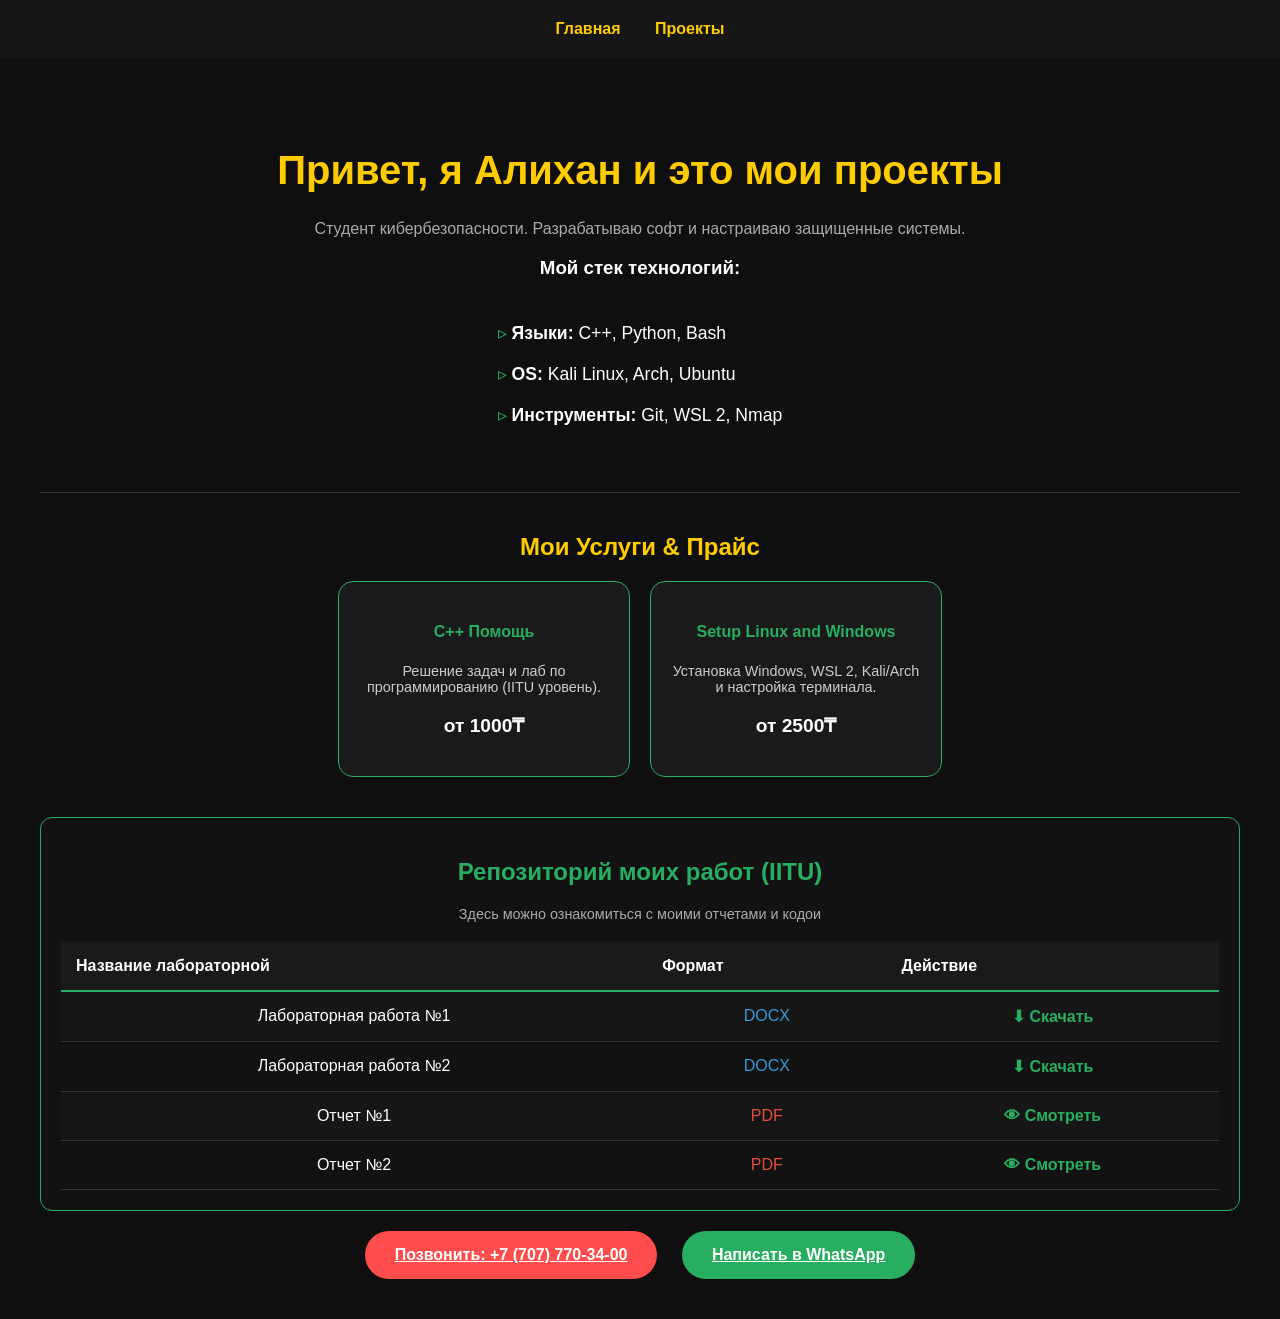
==== project.html @ 2a40d5d2 "Update project.html" ====
<!DOCTYPE html>
<html lang="ru">
<head>
    <meta charset="UTF-8">
    <title>Проекты | Алихан</title>
    <style>
        tr:hover {
            background-color: #1e1e1e !important;
            transition: 0.3s;
            cursor: pointer;
        }
        
        tr:nth-child(even) {
            background-color: #161616;
        }
        
        body {
            background-color: #0f0f0f; /* Глубокий черный */
            color: white;
            font-family: 'Segoe UI', Tahoma, Geneva, Verdana, sans-serif;
            text-align: center;
            margin: 0;
            padding: 0;
        }

        /* Навигация как на скрине */
        nav {
            padding: 20px;
            background: #161616;
        }
        nav a {
            color: #ffcc00; /* Желтый, как у тебя */
            text-decoration: none;
            margin: 0 15px;
            font-weight: bold;
        }

        h1 { color: #ffcc00; margin-top: 50px; font-size: 2.5em; }
        
        .content { padding: 40px; }

        /* Красивый список инструментов */
        ul {
            list-style: none;
            padding: 0;
            display: inline-block;
            text-align: left;
        }
        ul li {
            padding: 10px 0;
            font-size: 1.1em;
        }
        ul li::before {
            content: "▹ ";
            color: #27ae60; /* Зеленый акцент */
        }

        /* Твоя красная кнопка, но круче */
        .btn-contact {
            background-color: #ff4d4d;
            color: white;
            padding: 15px 30px;
            border-radius: 30px;
            text-decoration: none;
            display: inline-block;
            margin-top: 30px;
            font-weight: bold;
            transition: 0.3s;
            border: none;
        }
        .btn-contact:hover {
            transform: scale(1.05);
            background-color: #ff3333;
            box-shadow: 0 0 15px rgba(255, 77, 77, 0.4);
        }

        .links a {
            color: white;
            margin: 0 10px;
            text-decoration: underline;
        }
    </style>
</head>
<body>

    <nav>
        <a href="index.html">Главная</a>
        <a href="projects.html">Проекты</a>
    </nav>

    <div class="content">
        <h1>Привет, я Алихан и это мои проекты</h1>
        <p style="color: #aaa;">Студент кибербезопасности. Разрабатываю софт и настраиваю защищенные системы.</p>

        <h3>Мой стек технологий:</h3>
        <ul>
            <li><strong>Языки:</strong> C++, Python, Bash</li>
            <li><strong>OS:</strong> Kali Linux, Arch, Ubuntu</li>
            <li><strong>Инструменты:</strong> Git, WSL 2, Nmap</li>
        </ul>

        <section style="margin-top: 40px; border-top: 1px solid #333; padding-top: 20px">
            <h2 style="color: #ffcc00;">Мои Услуги & Прайс</h2>
            <div style="display: flex; flex-wrap: wrap; justify-content: center; gap: 20px; margin-top: 20px;">
                <div style="background: #1a1a1a; border: 1px solid #27ae60; padding: 20px; border-radius: 15px; width: 250px;">
                    <h4 style="color: #27ae60;">C++ Помощь</h4>
                    <p style="font-size: 0.9em; color: #ccc;">Решение задач и лаб по программированию (IITU уровень).</p>
                    <p style="font-weight: bold; font-size: 1.2em;"> от 1000₸</p>
                </div>
                
                <div style="background: #1a1a1a; border: 1px solid #27ae60; padding: 20px; border-radius: 15px; width: 250px;">
                    <h4 style="color: #27ae60;">Setup Linux and Windows</h4>
                    <p style="font-size: 0.9em; color: #ccc;">Установка Windows, WSL 2, Kali/Arch и настройка терминала.</p>
                    <p style="font-weight: bold; font-size: 1.2em;">от 2500₸</p>
                </div>

            </div>    
        </section>
        
        <section style="margin-top: 40px; padding: 20px; background: #121212; border: 1px solid #27ae60; border-radius: 12px;">
             <h2 style="color: #27ae60; text-aligh: center; font-family: sans-serif;">Репозиторий моих работ (IITU)</h2>
             <p style="color: #aaa; text-aligh: center; font-size: 0.9em;">Здесь можно ознакомиться с моими отчетами и кодои</p>

             <div style="overflow-x: auto; margin-top: 20px;">
           <table style="width: 100%; border-collapse: collapse; color: white; font-family: sans-serif;">
    <tr style="border-bottom: 2px solid #27ae60; text-align: left; background: #1a1a1a;">
        <th style="padding: 15px;">Название лабораторной</th>
        <th style="padding: 15px;">Формат</th>
        <th style="padding: 15px;">Действие</th>
    </tr>

    <tr style="border-bottom: 1px solid #333;">
        <td style="padding: 15px;">Лабораторная работа №1</td>
        <td style="padding: 15px; color: #3498db;">DOCX</td>
        <td style="padding: 15px;">
            <a href="assets/lab_work_1.docx" onclick="return notifyDownload('Лабораторную №1')" style="color: #27ae60; text-decoration: none; font-weight: bold;" download>⬇ Скачать</a>
        </td>
    </tr>

    <tr style="border-bottom: 1px solid #333;">
        <td style="padding: 15px;">Лабораторная работа №2</td>
        <td style="padding: 15px; color: #3498db;">DOCX</td>
        <td style="padding: 15px;">
            <a href="assets/lab_work_2.docx" onclick="return notifyDownload('Лабораторную №2')" style="color: #27ae60; text-decoration: none; font-weight: bold;" download>⬇ Скачать</a>
        </td>
    </tr>

    <tr style="border-bottom: 1px solid #333;">
        <td style="padding: 15px;">Отчет №1</td>
        <td style="padding: 15px; color: #e74c3c;">PDF</td>
        <td style="padding: 15px;">
            <a href="assets/report_1.pdf" onclick="return notifyDownload('Отчет №1')" style="color: #27ae60; text-decoration: none; font-weight: bold;" target="_blank">👁 Смотреть</a>
        </td>
    </tr>
               
    <tr style="border-bottom: 1px solid #333;">
        <td style="padding: 15px;">Отчет №2</td>
        <td style="padding: 15px; color: #e74c3c;">PDF</td>
        <td style="padding: 15px;">
            <a href="assets/report_2.pdf" onclick="return notifyDownload('Отчет №2')" style="color: #27ae60; text-decoration: none; font-weight: bold;" target="_blank">👁 Смотреть</a>
        </td>
    </tr>
</table>
    </div>
</section>
            
        <div class="links" style="margin-top: 20px;">
        <a href="tel:+77077703400" class="btn-contact" style="background-color: #ff4d4d; margin-right: 10px;">
    Позвонить: +7 (707) 770-34-00
</a>

<a href="https://wa.me/77077703400" class="btn-contact" style="background-color: #27ae60;">
    Написать в WhatsApp
</a>   
        </div>
<script>
    console.log("Скрипт загружен!");
    
    function notifyDownload(labName) {
        alert("Файл " + labName + " начинает скачиваться. Удачи!");
        return true;
    }
</script>    

</body>
</html>
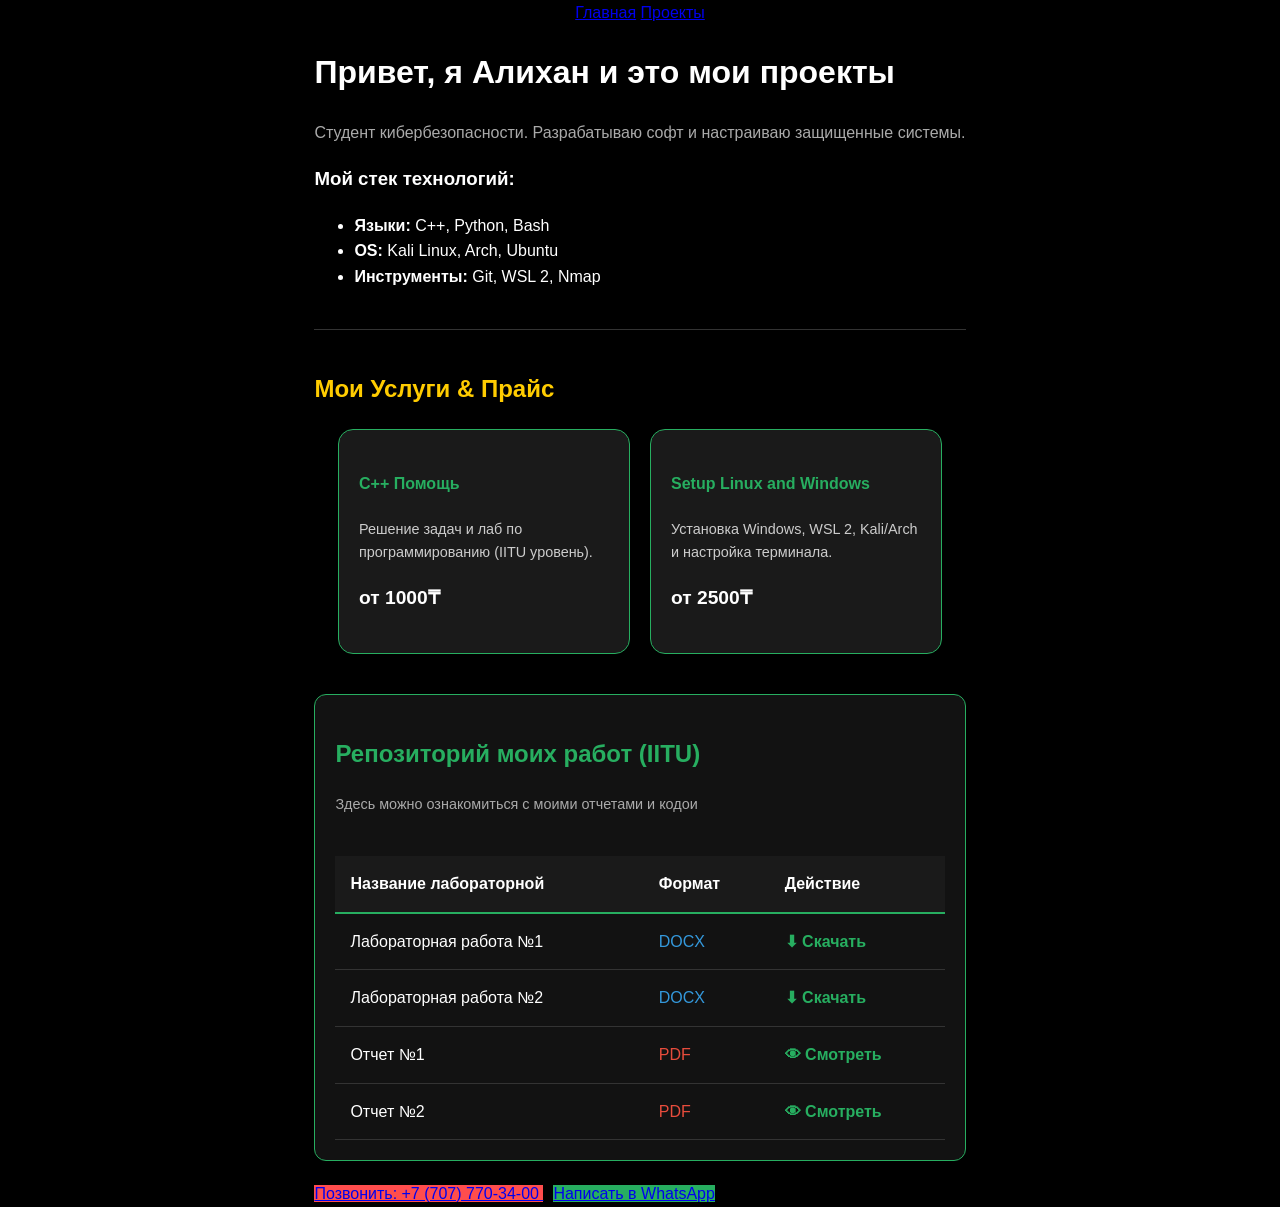
==== commit db87cfd9: "Update project.html" ====
--- a/project.html
+++ b/project.html
@@ -1,84 +1,53 @@
 <!DOCTYPE html>
 <html lang="ru">
 <head>
+    <meta name ="viewport" content="width=device-width, initial-scale=1.0">
     <meta charset="UTF-8">
     <title>Проекты | Алихан</title>
     <style>
-        tr:hover {
-            background-color: #1e1e1e !important;
-            transition: 0.3s;
-            cursor: pointer;
+      
+    /* Общие настройки для всего сайта */
+    body {
+        background-color: #000; /* Черный фон */
+        color: white;
+        font-family: 'Segoe UI', Tahoma, Geneva, Verdana, sans-serif;
+        margin: 0;
+        padding: 0 20px;       /* ТЕ САМЫЕ ОТСТУПЫ ПО БОКАМ */
+        line-height: 1.6;      /* Расстояние между строками */
+        display: flex;
+        flex-direction: column;
+        align-items: center;   /* Центрируем контент */
+    }
+
+    /* Ограничиваем ширину контента, чтобы на компе не расползалось */
+    .container {
+        max-width: 800px;
+        width: 100%;
+    }
+
+    /* Твоя таблица (улучшенная) */
+    table {
+        width: 100%;
+        border-collapse: collapse;
+        margin-top: 20px;
+    }
+
+    /* Эффект при наведении на строку */
+    tr:hover {
+        background-color: #1a1a1a !important;
+        transition: 0.3s;
+    }
+
+    /* Адаптивность для мобилок */
+    @media screen and (max-width: 600px) {
+        table {
+            display: block;
+            overflow-x: auto; /* Скролл таблицы вбок */
         }
-        
-        tr:nth-child(even) {
-            background-color: #161616;
-        }
-        
-        body {
-            background-color: #0f0f0f; /* Глубокий черный */
-            color: white;
-            font-family: 'Segoe UI', Tahoma, Geneva, Verdana, sans-serif;
-            text-align: center;
-            margin: 0;
-            padding: 0;
-        }
+        h1 { font-size: 24px; }
+        padding: 0 15px;
+    }
 
-        /* Навигация как на скрине */
-        nav {
-            padding: 20px;
-            background: #161616;
-        }
-        nav a {
-            color: #ffcc00; /* Желтый, как у тебя */
-            text-decoration: none;
-            margin: 0 15px;
-            font-weight: bold;
-        }
-
-        h1 { color: #ffcc00; margin-top: 50px; font-size: 2.5em; }
-        
-        .content { padding: 40px; }
-
-        /* Красивый список инструментов */
-        ul {
-            list-style: none;
-            padding: 0;
-            display: inline-block;
-            text-align: left;
-        }
-        ul li {
-            padding: 10px 0;
-            font-size: 1.1em;
-        }
-        ul li::before {
-            content: "▹ ";
-            color: #27ae60; /* Зеленый акцент */
-        }
-
-        /* Твоя красная кнопка, но круче */
-        .btn-contact {
-            background-color: #ff4d4d;
-            color: white;
-            padding: 15px 30px;
-            border-radius: 30px;
-            text-decoration: none;
-            display: inline-block;
-            margin-top: 30px;
-            font-weight: bold;
-            transition: 0.3s;
-            border: none;
-        }
-        .btn-contact:hover {
-            transform: scale(1.05);
-            background-color: #ff3333;
-            box-shadow: 0 0 15px rgba(255, 77, 77, 0.4);
-        }
-
-        .links a {
-            color: white;
-            margin: 0 10px;
-            text-decoration: underline;
-        }
     </style>
 </head>
 <body>
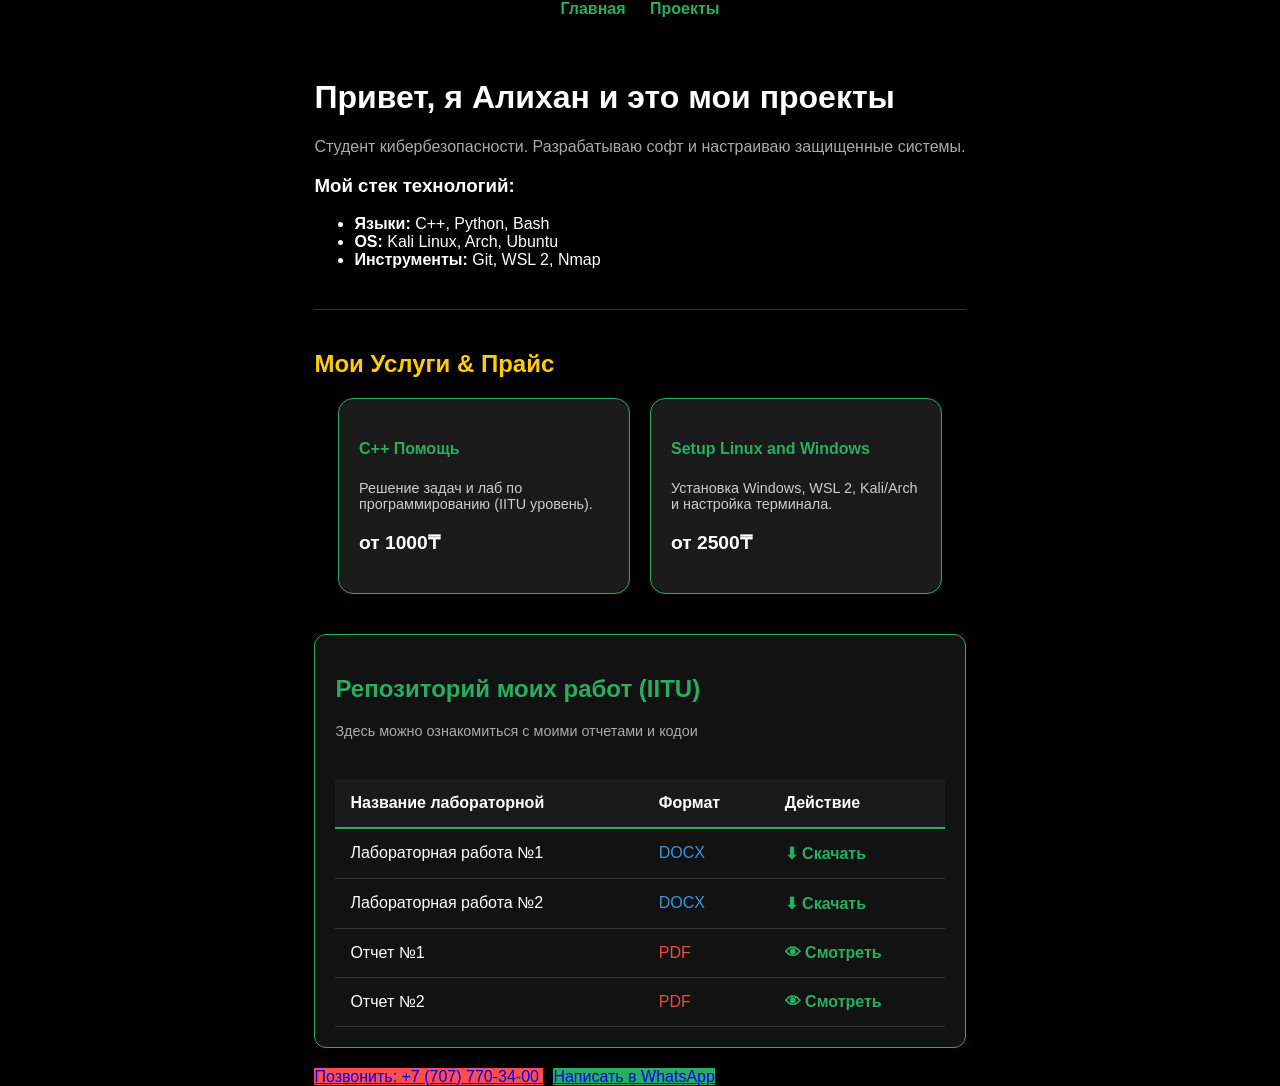
==== commit bbd60e09: "Update project.html" ====
--- a/project.html
+++ b/project.html
@@ -4,51 +4,71 @@
     <meta name ="viewport" content="width=device-width, initial-scale=1.0">
     <meta charset="UTF-8">
     <title>Проекты | Алихан</title>
-    <style>
-      
-    /* Общие настройки для всего сайта */
+   <style>
     body {
-        background-color: #000; /* Черный фон */
+        background-color: #000;
         color: white;
-        font-family: 'Segoe UI', Tahoma, Geneva, Verdana, sans-serif;
+        font-family: 'Segoe UI', Arial, sans-serif;
         margin: 0;
-        padding: 0 20px;       /* ТЕ САМЫЕ ОТСТУПЫ ПО БОКАМ */
-        line-height: 1.6;      /* Расстояние между строками */
+        padding: 0;
         display: flex;
         flex-direction: column;
-        align-items: center;   /* Центрируем контент */
+        align-items: center; /* Центрирует всё по горизонтали */
     }
 
-    /* Ограничиваем ширину контента, чтобы на компе не расползалось */
-    .container {
-        max-width: 800px;
+    /* Основной контейнер, который держит весь контент */
+    .main-container {
+        max-width: 900px; /* Ширина сайта на компе */
         width: 100%;
+        padding: 20px;    /* Отступы, чтобы на телефоне не липло к краям */
+        box-sizing: border-box;
     }
 
-    /* Твоя таблица (улучшенная) */
+    /* Навигация сверху */
+    nav {
+        margin-bottom: 40px;
+        text-align: center;
+    }
+
+    nav a {
+        color: #27ae60;
+        text-decoration: none;
+        margin: 0 10px;
+        font-weight: bold;
+    }
+
+    /* Карточки услуг в ряд на компе, в колонку на телефоне */
+    .services-grid {
+        display: flex;
+        gap: 20px;
+        flex-wrap: wrap;
+        justify-content: center;
+    }
+
+    .service-card {
+        flex: 1;
+        min-width: 280px;
+        border: 1px solid #27ae60;
+        padding: 20px;
+        border-radius: 12px;
+        background: #0a0a0a;
+    }
+
+    /* Таблица */
     table {
         width: 100%;
         border-collapse: collapse;
         margin-top: 20px;
     }
+    
+    th, td { padding: 15px; text-align: left; }
 
-    /* Эффект при наведении на строку */
-    tr:hover {
-        background-color: #1a1a1a !important;
-        transition: 0.3s;
+    /* Мобильная адаптация */
+    @media screen and (max-width: 600px) {
+        .main-container { padding: 15px; }
+        table { display: block; overflow-x: auto; }
     }
-
-    /* Адаптивность для мобилок */
-    @media screen and (max-width: 600px) {
-        table {
-            display: block;
-            overflow-x: auto; /* Скролл таблицы вбок */
-        }
-        h1 { font-size: 24px; }
-        padding: 0 15px;
-    }
-
-    </style>
+</style>
 </head>
 <body>
 
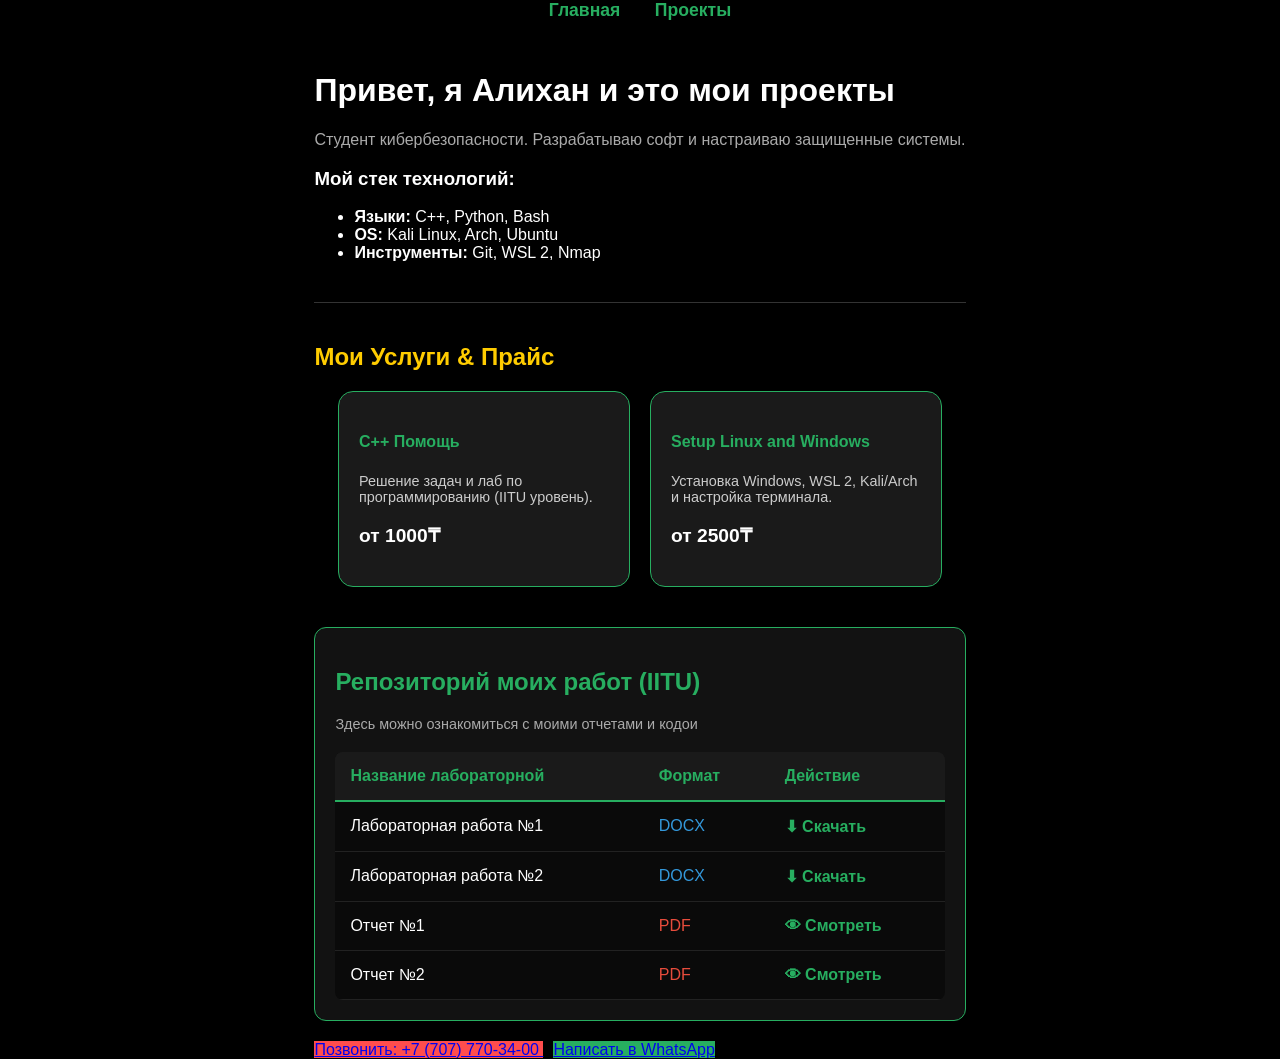
==== commit f9eb0f77: "Update project.html" ====
--- a/project.html
+++ b/project.html
@@ -5,6 +5,7 @@
     <meta charset="UTF-8">
     <title>Проекты | Алихан</title>
    <style>
+    /* Базовые настройки */
     body {
         background-color: #000;
         color: white;
@@ -13,60 +14,81 @@
         padding: 0;
         display: flex;
         flex-direction: column;
-        align-items: center; /* Центрирует всё по горизонтали */
+        align-items: center; /* Центрирует всё содержимое по горизонтали */
     }
 
-    /* Основной контейнер, который держит весь контент */
+    /* Главный контейнер, который расширяется на компе */
     .main-container {
-        max-width: 900px; /* Ширина сайта на компе */
         width: 100%;
-        padding: 20px;    /* Отступы, чтобы на телефоне не липло к краям */
+        max-width: 1100px; /* Увеличили ширину для компьютера */
+        padding: 40px 20px;
         box-sizing: border-box;
     }
 
-    /* Навигация сверху */
+    /* Навигация */
     nav {
-        margin-bottom: 40px;
+        width: 100%;
         text-align: center;
+        margin-bottom: 30px;
     }
 
     nav a {
         color: #27ae60;
         text-decoration: none;
-        margin: 0 10px;
+        margin: 0 15px;
         font-weight: bold;
+        font-size: 1.1em;
     }
 
-    /* Карточки услуг в ряд на компе, в колонку на телефоне */
+    /* Сетка услуг: на компе в ряд, на телефоне в колонку */
     .services-grid {
-        display: flex;
+        display: grid;
+        grid-template-columns: repeat(auto-fit, minmax(300px, 1fr)); /* Авто-распределение */
         gap: 20px;
-        flex-wrap: wrap;
-        justify-content: center;
+        margin-top: 30px;
     }
 
     .service-card {
-        flex: 1;
-        min-width: 280px;
         border: 1px solid #27ae60;
-        padding: 20px;
+        padding: 25px;
         border-radius: 12px;
         background: #0a0a0a;
+        transition: 0.3s;
+    }
+
+    .service-card:hover {
+        transform: translateY(-5px); /* Легкий эффект при наведении */
+        box-shadow: 0 5px 15px rgba(39, 174, 96, 0.2);
     }
 
     /* Таблица */
+    .table-wrapper {
+        width: 100%;
+        overflow-x: auto; /* Скролл для мобилок */
+        margin-top: 20px;
+    }
+
     table {
         width: 100%;
         border-collapse: collapse;
-        margin-top: 20px;
+        background: #0a0a0a;
+        border-radius: 8px;
+        overflow: hidden;
     }
-    
-    th, td { padding: 15px; text-align: left; }
 
-    /* Мобильная адаптация */
-    @media screen and (max-width: 600px) {
-        .main-container { padding: 15px; }
-        table { display: block; overflow-x: auto; }
+    th, td {
+        padding: 15px;
+        text-align: left;
+        border-bottom: 1px solid #222;
+    }
+
+    th { background-color: #1a1a1a; color: #27ae60; }
+
+    /* Адаптация под телефон */
+    @media screen and (max-width: 768px) {
+        .main-container { padding: 20px 15px; }
+        h1 { font-size: 1.8em; text-align: center; }
+        .services-grid { grid-template-columns: 1fr; } /* На телефоне строго в одну колонку */
     }
 </style>
 </head>
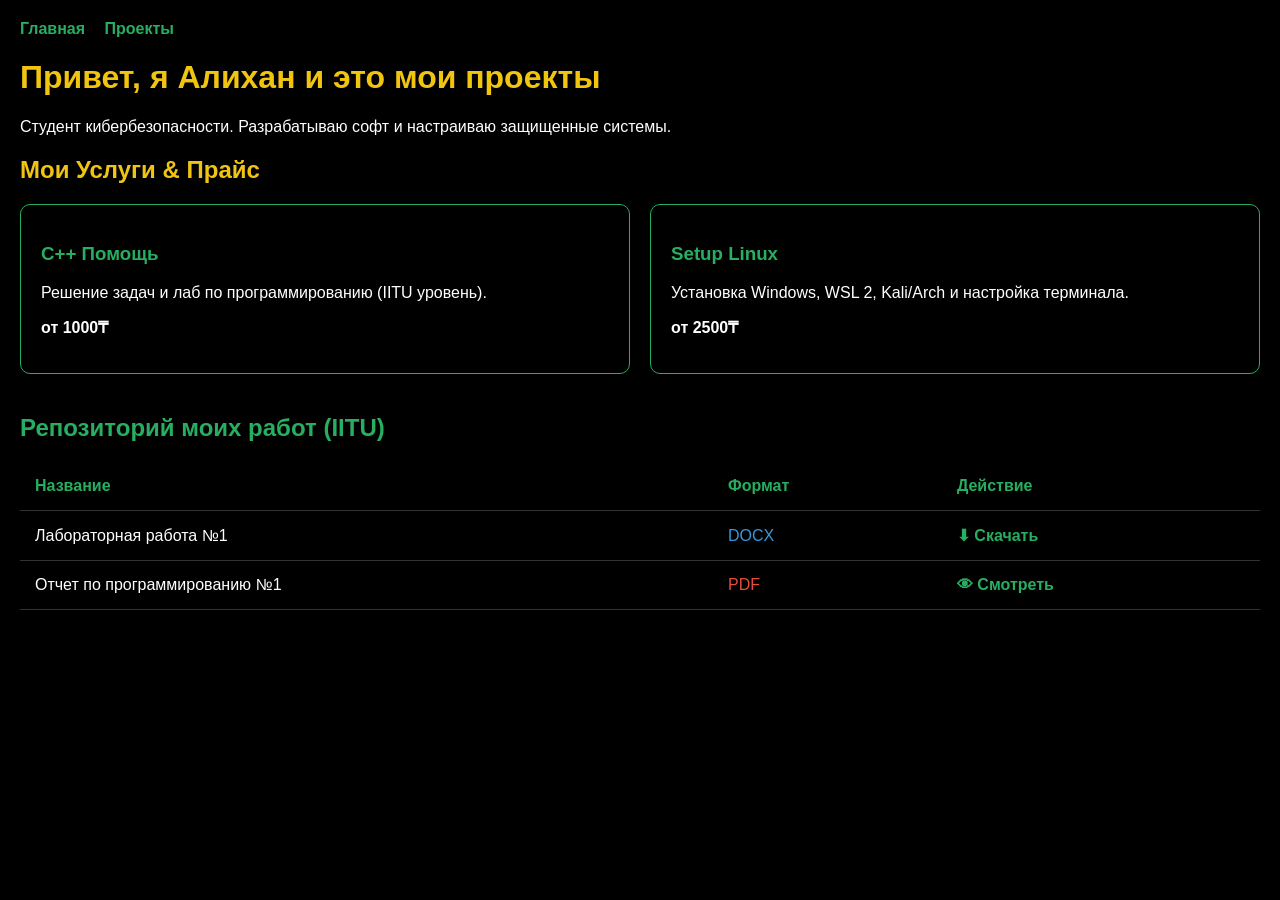
==== commit ef5dfb0b: "Update project.html" ====
--- a/project.html
+++ b/project.html
@@ -1,197 +1,109 @@
 <!DOCTYPE html>
 <html lang="ru">
 <head>
-    <meta name ="viewport" content="width=device-width, initial-scale=1.0">
     <meta charset="UTF-8">
+    <meta name="viewport" content="width=device-width, initial-scale=1.0">
     <title>Проекты | Алихан</title>
-   <style>
-    /* Базовые настройки */
-    body {
-        background-color: #000;
-        color: white;
-        font-family: 'Segoe UI', Arial, sans-serif;
-        margin: 0;
-        padding: 0;
-        display: flex;
-        flex-direction: column;
-        align-items: center; /* Центрирует всё содержимое по горизонтали */
-    }
+    <style>
+        body {
+            background-color: #000;
+            color: white;
+            font-family: sans-serif;
+            margin: 0;
+            padding: 20px;
+        }
 
-    /* Главный контейнер, который расширяется на компе */
-    .main-container {
-        width: 100%;
-        max-width: 1100px; /* Увеличили ширину для компьютера */
-        padding: 40px 20px;
-        box-sizing: border-box;
-    }
+        h1, h2 { color: #f1c40f; } /* Желтые заголовки как на твоем скрине */
+        
+        .services-container {
+            display: flex;
+            gap: 20px;
+            margin-bottom: 40px;
+        }
 
-    /* Навигация */
-    nav {
-        width: 100%;
-        text-align: center;
-        margin-bottom: 30px;
-    }
+        .card {
+            border: 1px solid #27ae60;
+            padding: 20px;
+            border-radius: 10px;
+            flex: 1;
+        }
 
-    nav a {
-        color: #27ae60;
-        text-decoration: none;
-        margin: 0 15px;
-        font-weight: bold;
-        font-size: 1.1em;
-    }
+        table {
+            width: 100%;
+            border-collapse: collapse;
+            margin-top: 20px;
+        }
 
-    /* Сетка услуг: на компе в ряд, на телефоне в колонку */
-    .services-grid {
-        display: grid;
-        grid-template-columns: repeat(auto-fit, minmax(300px, 1fr)); /* Авто-распределение */
-        gap: 20px;
-        margin-top: 30px;
-    }
+        th, td {
+            padding: 15px;
+            text-align: left;
+            border-bottom: 1px solid #333;
+        }
 
-    .service-card {
-        border: 1px solid #27ae60;
-        padding: 25px;
-        border-radius: 12px;
-        background: #0a0a0a;
-        transition: 0.3s;
-    }
+        th { color: #27ae60; }
 
-    .service-card:hover {
-        transform: translateY(-5px); /* Легкий эффект при наведении */
-        box-shadow: 0 5px 15px rgba(39, 174, 96, 0.2);
-    }
+        /* Цвет ссылок */
+        a {
+            color: #27ae60;
+            text-decoration: none;
+            font-weight: bold;
+        }
 
-    /* Таблица */
-    .table-wrapper {
-        width: 100%;
-        overflow-x: auto; /* Скролл для мобилок */
-        margin-top: 20px;
-    }
-
-    table {
-        width: 100%;
-        border-collapse: collapse;
-        background: #0a0a0a;
-        border-radius: 8px;
-        overflow: hidden;
-    }
-
-    th, td {
-        padding: 15px;
-        text-align: left;
-        border-bottom: 1px solid #222;
-    }
-
-    th { background-color: #1a1a1a; color: #27ae60; }
-
-    /* Адаптация под телефон */
-    @media screen and (max-width: 768px) {
-        .main-container { padding: 20px 15px; }
-        h1 { font-size: 1.8em; text-align: center; }
-        .services-grid { grid-template-columns: 1fr; } /* На телефоне строго в одну колонку */
-    }
-</style>
+        /* Чтобы на мобилке таблица скроллилась */
+        @media screen and (max-width: 600px) {
+            .services-container { flex-direction: column; }
+            table { display: block; overflow-x: auto; }
+        }
+    </style>
 </head>
 <body>
 
-    <nav>
-        <a href="index.html">Главная</a>
+    <nav style="margin-bottom: 20px;">
+        <a href="index.html" style="margin-right: 15px;">Главная</a>
         <a href="projects.html">Проекты</a>
     </nav>
 
-    <div class="content">
-        <h1>Привет, я Алихан и это мои проекты</h1>
-        <p style="color: #aaa;">Студент кибербезопасности. Разрабатываю софт и настраиваю защищенные системы.</p>
+    <h1>Привет, я Алихан и это мои проекты</h1>
+    <p>Студент кибербезопасности. Разрабатываю софт и настраиваю защищенные системы.</p>
 
-        <h3>Мой стек технологий:</h3>
-        <ul>
-            <li><strong>Языки:</strong> C++, Python, Bash</li>
-            <li><strong>OS:</strong> Kali Linux, Arch, Ubuntu</li>
-            <li><strong>Инструменты:</strong> Git, WSL 2, Nmap</li>
-        </ul>
+    <h2>Мои Услуги & Прайс</h2>
+    <div class="services-container">
+        <div class="card">
+            <h3 style="color: #27ae60;">C++ Помощь</h3>
+            <p>Решение задач и лаб по программированию (IITU уровень).</p>
+            <p><b>от 1000₸</b></p>
+        </div>
+        <div class="card">
+            <h3 style="color: #27ae60;">Setup Linux</h3>
+            <p>Установка Windows, WSL 2, Kali/Arch и настройка терминала.</p>
+            <p><b>от 2500₸</b></p>
+        </div>
+    </div>
 
-        <section style="margin-top: 40px; border-top: 1px solid #333; padding-top: 20px">
-            <h2 style="color: #ffcc00;">Мои Услуги & Прайс</h2>
-            <div style="display: flex; flex-wrap: wrap; justify-content: center; gap: 20px; margin-top: 20px;">
-                <div style="background: #1a1a1a; border: 1px solid #27ae60; padding: 20px; border-radius: 15px; width: 250px;">
-                    <h4 style="color: #27ae60;">C++ Помощь</h4>
-                    <p style="font-size: 0.9em; color: #ccc;">Решение задач и лаб по программированию (IITU уровень).</p>
-                    <p style="font-weight: bold; font-size: 1.2em;"> от 1000₸</p>
-                </div>
-                
-                <div style="background: #1a1a1a; border: 1px solid #27ae60; padding: 20px; border-radius: 15px; width: 250px;">
-                    <h4 style="color: #27ae60;">Setup Linux and Windows</h4>
-                    <p style="font-size: 0.9em; color: #ccc;">Установка Windows, WSL 2, Kali/Arch и настройка терминала.</p>
-                    <p style="font-weight: bold; font-size: 1.2em;">от 2500₸</p>
-                </div>
+    <h2 style="color: #27ae60;">Репозиторий моих работ (IITU)</h2>
+    <table>
+        <tr>
+            <th>Название</th>
+            <th>Формат</th>
+            <th>Действие</th>
+        </tr>
+        <tr>
+            <td>Лабораторная работа №1</td>
+            <td style="color: #3498db;">DOCX</td>
+            <td><a href="assets/lab_work_1.docx" onclick="return notifyDownload('Лабу №1')" download>⬇ Скачать</a></td>
+        </tr>
+        <tr>
+            <td>Отчет по программированию №1</td>
+            <td style="color: #e74c3c;">PDF</td>
+            <td><a href="assets/report_1.pdf" onclick="return notifyDownload('Отчет №1')" target="_blank">👁 Смотреть</a></td>
+        </tr>
+    </table>
 
-            </div>    
-        </section>
-        
-        <section style="margin-top: 40px; padding: 20px; background: #121212; border: 1px solid #27ae60; border-radius: 12px;">
-             <h2 style="color: #27ae60; text-aligh: center; font-family: sans-serif;">Репозиторий моих работ (IITU)</h2>
-             <p style="color: #aaa; text-aligh: center; font-size: 0.9em;">Здесь можно ознакомиться с моими отчетами и кодои</p>
-
-             <div style="overflow-x: auto; margin-top: 20px;">
-           <table style="width: 100%; border-collapse: collapse; color: white; font-family: sans-serif;">
-    <tr style="border-bottom: 2px solid #27ae60; text-align: left; background: #1a1a1a;">
-        <th style="padding: 15px;">Название лабораторной</th>
-        <th style="padding: 15px;">Формат</th>
-        <th style="padding: 15px;">Действие</th>
-    </tr>
-
-    <tr style="border-bottom: 1px solid #333;">
-        <td style="padding: 15px;">Лабораторная работа №1</td>
-        <td style="padding: 15px; color: #3498db;">DOCX</td>
-        <td style="padding: 15px;">
-            <a href="assets/lab_work_1.docx" onclick="return notifyDownload('Лабораторную №1')" style="color: #27ae60; text-decoration: none; font-weight: bold;" download>⬇ Скачать</a>
-        </td>
-    </tr>
-
-    <tr style="border-bottom: 1px solid #333;">
-        <td style="padding: 15px;">Лабораторная работа №2</td>
-        <td style="padding: 15px; color: #3498db;">DOCX</td>
-        <td style="padding: 15px;">
-            <a href="assets/lab_work_2.docx" onclick="return notifyDownload('Лабораторную №2')" style="color: #27ae60; text-decoration: none; font-weight: bold;" download>⬇ Скачать</a>
-        </td>
-    </tr>
-
-    <tr style="border-bottom: 1px solid #333;">
-        <td style="padding: 15px;">Отчет №1</td>
-        <td style="padding: 15px; color: #e74c3c;">PDF</td>
-        <td style="padding: 15px;">
-            <a href="assets/report_1.pdf" onclick="return notifyDownload('Отчет №1')" style="color: #27ae60; text-decoration: none; font-weight: bold;" target="_blank">👁 Смотреть</a>
-        </td>
-    </tr>
-               
-    <tr style="border-bottom: 1px solid #333;">
-        <td style="padding: 15px;">Отчет №2</td>
-        <td style="padding: 15px; color: #e74c3c;">PDF</td>
-        <td style="padding: 15px;">
-            <a href="assets/report_2.pdf" onclick="return notifyDownload('Отчет №2')" style="color: #27ae60; text-decoration: none; font-weight: bold;" target="_blank">👁 Смотреть</a>
-        </td>
-    </tr>
-</table>
-    </div>
-</section>
-            
-        <div class="links" style="margin-top: 20px;">
-        <a href="tel:+77077703400" class="btn-contact" style="background-color: #ff4d4d; margin-right: 10px;">
-    Позвонить: +7 (707) 770-34-00
-</a>
-
-<a href="https://wa.me/77077703400" class="btn-contact" style="background-color: #27ae60;">
-    Написать в WhatsApp
-</a>   
-        </div>
-<script>
-    console.log("Скрипт загружен!");
-    
-    function notifyDownload(labName) {
-        alert("Файл " + labName + " начинает скачиваться. Удачи!");
-        return true;
-    }
-</script>    
-
+    <script>
+        function notifyDownload(name) {
+            alert("Файл " + name + " открывается. Удачи, Алихан!");
+            return true;
+        }
+    </script>
 </body>
 </html>
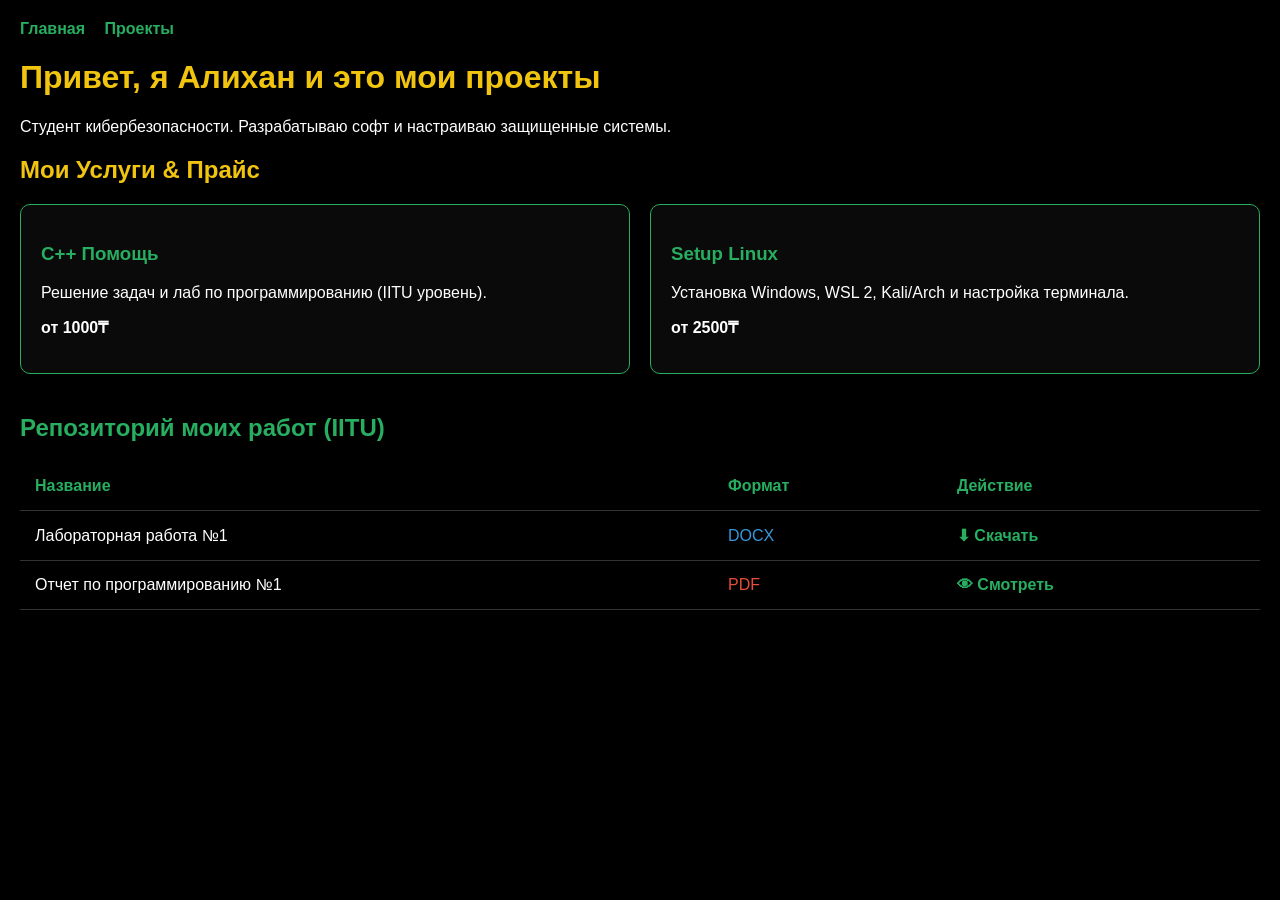
==== commit 61e16d58: "Update project.html" ====
--- a/project.html
+++ b/project.html
@@ -5,6 +5,55 @@
     <meta name="viewport" content="width=device-width, initial-scale=1.0">
     <title>Проекты | Алихан</title>
     <style>
+        /* Кнопки навигации с эффектом подчеркивания */
+nav a {
+    color: #27ae60;
+    text-decoration: none;
+    margin-right: 15px;
+    position: relative;
+    padding-bottom: 5px;
+}
+
+nav a:hover {
+    color: #f1c40f; /* Меняет цвет на желтый при наведении */
+}
+
+/* Карточки услуг теперь "всплывают" */
+.card {
+    border: 1px solid #27ae60;
+    padding: 20px;
+    border-radius: 10px;
+    flex: 1;
+    background: #0a0a0a;
+    transition: transform 0.3s ease, box-shadow 0.3s ease; /* Плавность */
+}
+
+.card:hover {
+    transform: translateY(-10px); /* Всплытие вверх */
+    box-shadow: 0 10px 20px rgba(39, 174, 96, 0.3); /* Зеленое свечение */
+    border-color: #f1c40f; /* Рамка становится желтой */
+}
+
+/* Оживляем таблицу */
+tr {
+    transition: background 0.2s;
+}
+
+tr:hover {
+    background-color: #111; /* Строка подсвечивается */
+}
+
+/* Кнопки скачивания теперь пульсируют при наведении */
+a[download], a[target="_blank"] {
+    display: inline-block;
+    transition: scale 0.2s ease;
+}
+
+a[download]:hover, a[target="_blank"]:hover {
+    scale: 1.1; /* Кнопка чуть увеличивается */
+    color: #f1c40f;
+}
+        
         body {
             background-color: #000;
             color: white;
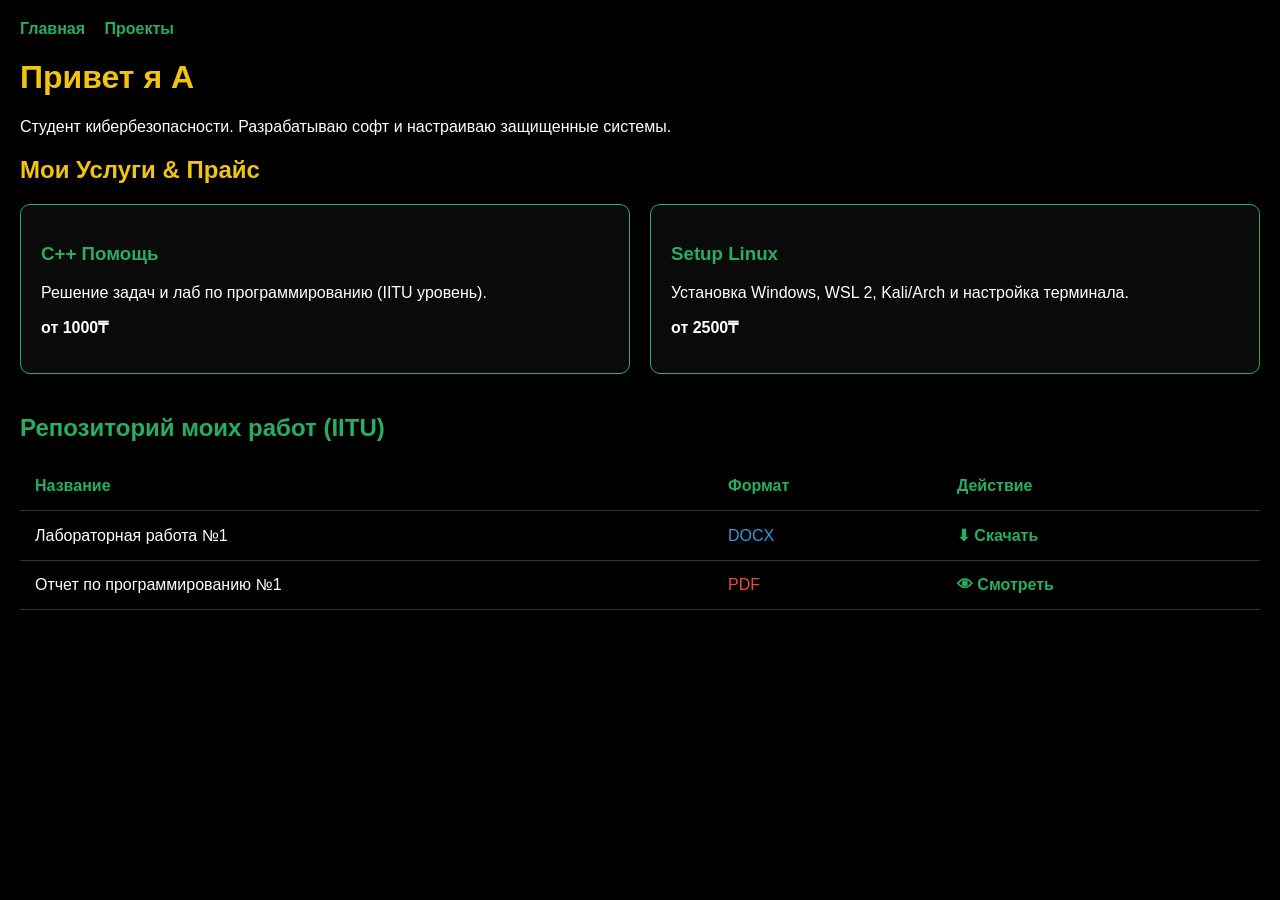
==== commit 289606b4: "Update project.html" ====
--- a/project.html
+++ b/project.html
@@ -5,6 +5,25 @@
     <meta name="viewport" content="width=device-width, initial-scale=1.0">
     <title>Проекты | Алихан</title>
     <style>
+.terminal-window {
+    background-color: #1a1a1a;
+    border: 1px solid #333;
+    border-radius: 5px;
+    padding: 20px;
+    font-family: 'Courier New', Courier, monospace;
+    box-shadow: 0 0 15px rgba(39, 174, 96, 0.2);
+    margin-bottom: 30px;
+}
+
+.command-line::before {
+    content: "root@alikhan:~$";
+    color: #27ae60;
+    font-weight: bold;
+}
+
+.terminal-text {
+    color: #00ff00;
+}
         /* Кнопки навигации с эффектом подчеркивания */
 nav a {
     color: #27ae60;
@@ -112,7 +131,7 @@
         <a href="projects.html">Проекты</a>
     </nav>
 
-    <h1>Привет, я Алихан и это мои проекты</h1>
+    <h1 id="typing-text"></h1>
     <p>Студент кибербезопасности. Разрабатываю софт и настраиваю защищенные системы.</p>
 
     <h2>Мои Услуги & Прайс</h2>
@@ -153,6 +172,17 @@
             alert("Файл " + name + " открывается. Удачи, Алихан!");
             return true;
         }
+        const text = "Привет я Алихан - будущий специалист"
+        let i = 0;
+
+        function typeWriter() {
+            if (i < text.length) {
+                document.getElementById("typing-text").innerHTML += text.charAt(i);
+                i++;
+                setTimeout(typeWriter, 100);
+            }
+        }
+        window.onload = typeWriter;
     </script>
 </body>
 </html>
